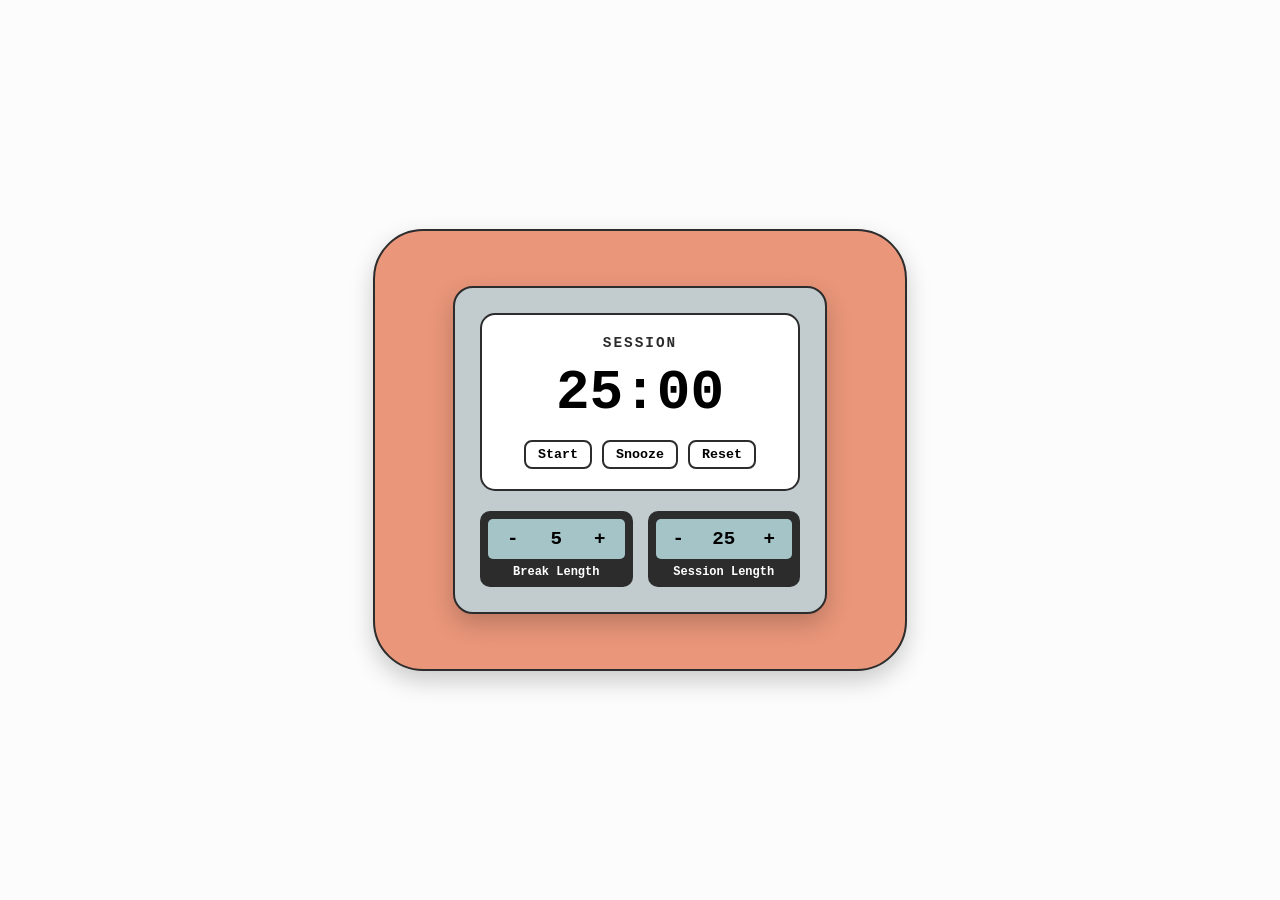
==== web/index.html @ 31357549 "added python filr for simple desktop web app" ====
<!DOCTYPE html>
<html lang="en">
<head>
    <meta charset="UTF-8">
    <meta name="viewport" content="width=device-width, initial-scale=1.0">
    <title>Pomodoro Timer</title>
    <link rel="stylesheet" href="style.css">
</head>
<body>
   <!--outer device container-->
  <div class="device-container"> 
    <!-- Main Physical Device Shell -->
    <div class="device-card">
        
        <!-- White  Screen -->
        <div class="lcd-screen">
            <span class="session-label">SESSION</span>
            <div id="timer-display">25:00</div>
            
            <div class="main-buttons">
                <button id="start-btn">Start</button>
                <button id="snooze-btn">Snooze</button>
                <button id="reset-btn">Reset</button>
            </div>
        </div>

        <!-- Lower Controls Section -->
        <div class="controls-row">
            
            <!-- Break Length Control Box -->
            <div class="control-card">
                <div class="screen-box">
                    <button class="btn-adjust">-</button>
                    <span class="length-val">5</span>
                    <button class="btn-adjust">+</button>
                </div>
                <span class="control-label">Break Length</span>
            </div>

            <!-- Session Length Control Box -->
            <div class="control-card">
                <div class="screen-box">
                    <button class="btn-adjust">-</button>
                    <span class="length-val">25</span>
                    <button class="btn-adjust">+</button>
                </div>
                <span class="control-label">Session Length</span>
            </div>

        </div>

    </div>
  </div>
<script src="script.js"></script>
</body>
</html>
---- web/style.css ----
/* Base Page & Background */
body {
    margin: 0;
    padding: 0;
    height: 100vh;
    display: flex;
    justify-content: center;
    align-items: center;
    background-color: #fdfcfc; /* Target salmon-red background */
    font-family: 'Courier New', Courier, monospace; /* Monospace retro font */
}

/* outer Device Body */
.device-container {
    background-color:darksalmon;
    display: flex;
    justify-content: center;
    align-items: center;
    width: 420px;
     padding: 55px;
    border-radius: 50px;
    border: 2px solid #2c2c2c;
    box-shadow: 0 10px 25px rgba(0, 0, 0, 0.2);
    display: flex;
    flex-direction: column;
    gap: 30px;

}

/* Gray Device Body */
.device-card {
    background-color: #c2cbce;
    width: 320px;
    padding: 25px;
    border-radius: 20px;
    border: 2px solid #2c2c2c;
    box-shadow: 0 10px 25px rgba(0, 0, 0, 0.2);
    display: flex;
    flex-direction: column;
    gap: 20px;
}

/* Top White LCD Screen */
.lcd-screen {
    background-color: #ffffff;
    border: 2px solid #2c2c2c;
    border-radius: 15px;
    padding: 20px 10px;
    text-align: center;
    display: flex;
    flex-direction: column;
    align-items: center;
}

.session-label {
    font-size: 0.9rem;
    font-weight: bold;
    letter-spacing: 2px;
    color: #2c2c2c;
}

#timer-display {
    font-size: 3.5rem;
    font-weight: bold;
    color: #000000;
    margin: 10px 0 15px 0;
}

/* Start / Reset Buttons */
.main-buttons {
    display: flex;
    gap: 10px;
}

.main-buttons button {
    background-color: #ffffff;
    border: 2px solid #2c2c2c;
    border-radius: 8px;
    padding: 5px 12px;
    font-family: inherit;
    font-weight: bold;
    cursor: pointer;
}

.main-buttons button:active {
    background-color: #e0e0e0;
}

/* Lower Control Boxes */
.controls-row {
    display: flex;
    justify-content: space-between;
    gap: 15px;
}

.control-card {
    background-color: #2c2c2c;
    border-radius: 10px;
    padding: 8px;
    flex: 1;
    display: flex;
    flex-direction: column;
    align-items: center;
}

/* Light Blue Inner Screens */
.screen-box {
    background-color: #a4c4c8;
    width: 100%;
    padding: 8px 0;
    border-radius: 5px;
    display: flex;
    justify-content: space-around;
    align-items: center;
    box-sizing: border-box;
}

.btn-adjust {
    background: none;
    border: none;
    font-size: 1.2rem;
    font-weight: bold;
    cursor: pointer;
    font-family: inherit;
}
.btn-adjust:hover {
    color: #7d7676;
}
.btn-adjust:active {
    transform: scale(0.92);
}

.length-val {
    font-size: 1.2rem;
    font-weight: bold;
}

.control-label {
    color: #ffffff;
    font-size: 0.75rem;
    margin-top: 6px;
    font-weight: bold;
}
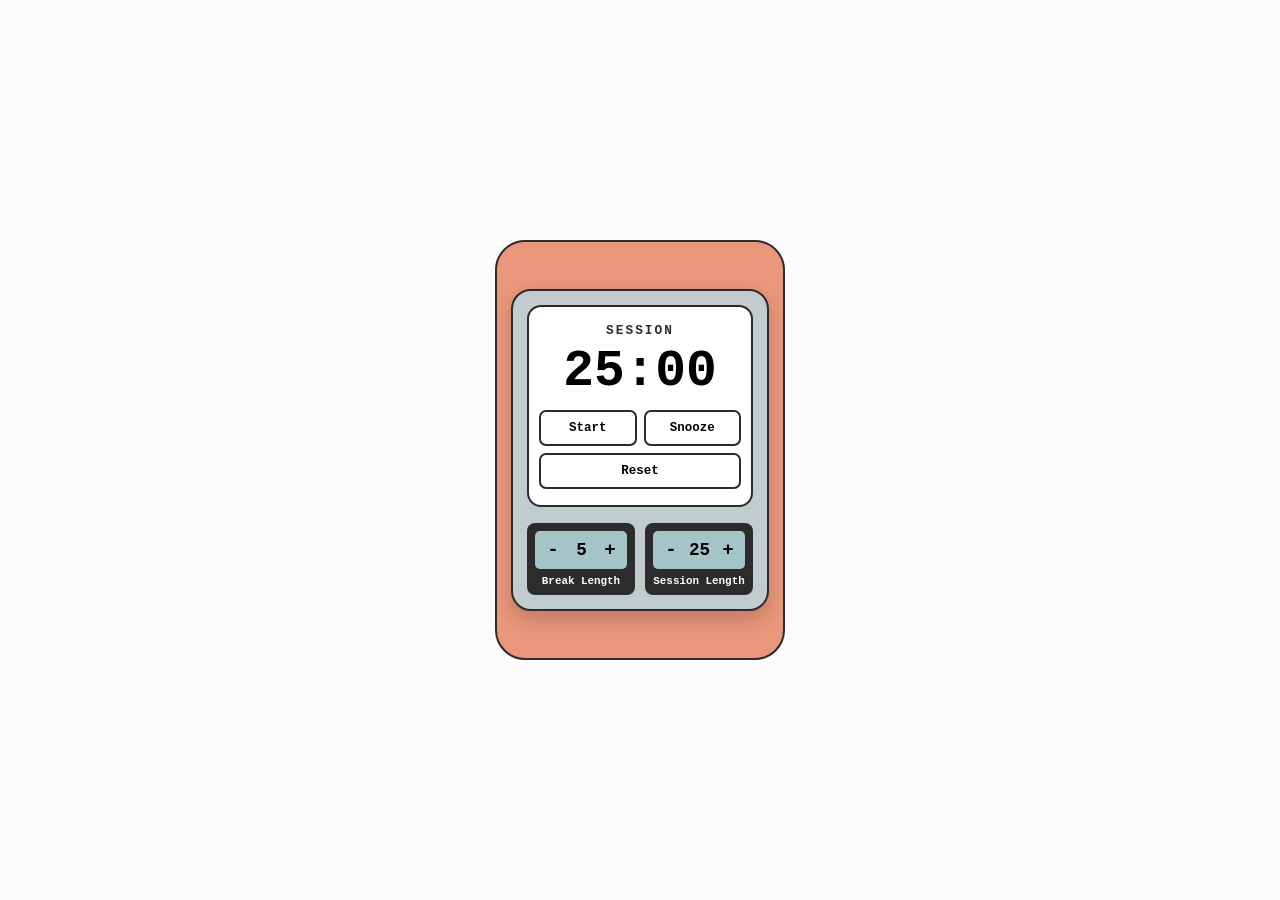
==== commit 624b5424: "added a home page for now" ====
--- a/web/index.html
+++ b/web/index.html
@@ -6,6 +6,7 @@
     <meta name="viewport" content="width=device-width, initial-scale=1.0">
     <title>Pomodoro Timer</title>
     <link rel="stylesheet" href="style.css">
+    <link rel="homepage" href="homepage.html">
 </head>
 <body>
    <!--outer device container-->
@@ -47,9 +48,7 @@
                 </div>
                 <span class="control-label">Session Length</span>
             </div>
-
-        </div>
-
+  </div>
     </div>
   </div>
 <script src="script.js"></script>
--- a/web/style.css
+++ b/web/style.css
@@ -1,144 +1,166 @@
-
-/* Base Page & Background */
-body {
+*,
+*::before,
+*::after {
+    box-sizing: border-box;
     margin: 0;
     padding: 0;
-    height: 100vh;
+}
+
+html,
+body {
+    width: 100%;
+    min-height: 100dvh;
+}
+
+body {
     display: flex;
     justify-content: center;
     align-items: center;
-    background-color: #fdfcfc; /* Target salmon-red background */
-    font-family: 'Courier New', Courier, monospace; /* Monospace retro font */
+    padding: clamp(10px, 3vw, 28px);
+    overflow-x: hidden;
+    overflow-y: auto;
+    background-color: #fdfcfc;
+    font-family: 'Courier New', Courier, monospace;}
+.device-container {display: flex;
+    justify-content: center;
+    align-items: center;
+    width: min(290px, 100%);
+    min-height: min(420px, 92dvh);
+    padding: clamp(10px, 3vw, 14px);
+    background-color: darksalmon;
+    border: 2px solid #2c2c2c;
+    border-radius: clamp(20px, 6vw, 30px);
 }
 
-/* outer Device Body */
-.device-container {
-    background-color:darksalmon;
-    display: flex;
-    justify-content: center;
-    align-items: center;
-    width: 420px;
-     padding: 55px;
-    border-radius: 50px;
-    border: 2px solid #2c2c2c;
-    box-shadow: 0 10px 25px rgba(0, 0, 0, 0.2);
+.device-card {
     display: flex;
     flex-direction: column;
-    gap: 30px;
-
+    justify-content: space-between;
+    gap: clamp(12px, 2.5vh, 16px);
+    width: 100%;
+    height: 100%;
+    padding: clamp(10px, 2.5vw, 14px);
+    background-color: #c2cbce;
+ border: 2px solid #2c2c2c;
+    border-radius: clamp(14px, 4vw, 20px);
+    box-shadow: 0 8px 18px rgba(0, 0, 0, 0.18);
 }
 
-/* Gray Device Body */
-.device-card {
-    background-color: #c2cbce;
-    width: 320px;
-    padding: 25px;
-    border-radius: 20px;
-    border: 2px solid #2c2c2c;
-    box-shadow: 0 10px 25px rgba(0, 0, 0, 0.2);
-    display: flex;
-    flex-direction: column;
-    gap: 20px;
-}
-
-/* Top White LCD Screen */
 .lcd-screen {
-    background-color: #ffffff;
-    border: 2px solid #2c2c2c;
-    border-radius: 15px;
-    padding: 20px 10px;
-    text-align: center;
     display: flex;
     flex-direction: column;
     align-items: center;
-}
+    padding: clamp(12px, 2.5vh, 16px) 10px;
+    background-color: #ffffff;
+    border: 2px solid #2c2c2c;
+    border-radius: 14px;
+    text-align: center;}
 
 .session-label {
-    font-size: 0.9rem;
+    color: #2c2c2c;
+    font-size: clamp(0.7rem, 2.2vw, 0.8rem);
     font-weight: bold;
-    letter-spacing: 2px;
-    color: #2c2c2c;
-}
+    letter-spacing: 2px;}
 
 #timer-display {
-    font-size: 3.5rem;
+    margin: 8px 0 12px;
+    color: #000000;
+    font-size: clamp(2.25rem, 11vw, 3.2rem);
     font-weight: bold;
-    color: #000000;
-    margin: 10px 0 15px 0;
-}
+    font-variant-numeric: tabular-nums;
+    line-height: 1;}
 
-/* Start / Reset Buttons */
 .main-buttons {
     display: flex;
-    gap: 10px;
+    flex-wrap: wrap;
+    width: 100%;
+    gap: 7px;
 }
 
 .main-buttons button {
+    flex: 1 1 65px;
+    min-width: 0;
+    min-height: 36px;
+    padding: 5px 4px;
     background-color: #ffffff;
     border: 2px solid #2c2c2c;
-    border-radius: 8px;
-    padding: 5px 12px;
+    border-radius: 7px;
     font-family: inherit;
+    font-size: clamp(0.7rem, 2.2vw, 0.78rem);
     font-weight: bold;
     cursor: pointer;
 }
 
-.main-buttons button:active {
-    background-color: #e0e0e0;
+.main-buttons button:hover {
+    background-color: #e8f0ef;
 }
 
-/* Lower Control Boxes */
+.main-buttons button:active {
+    background-color: #d7e4e2;
+    transform: translateY(1px);
+}
+
+.main-buttons button:focus-visible,
+.btn-adjust:focus-visible {
+    outline: 2px solid #a33f36;
+    outline-offset: 2px;
+}
+
 .controls-row {
     display: flex;
-    justify-content: space-between;
-    gap: 15px;
-}
-
+    flex-wrap: wrap;
+    gap: 10px;}
 .control-card {
-    background-color: #2c2c2c;
-    border-radius: 10px;
-    padding: 8px;
-    flex: 1;
-    display: flex;
+display: flex;
+    flex: 1 1 100px;
+    min-width: 0;
     flex-direction: column;
     align-items: center;
-}
+    padding: 8px;
+    background-color: #2c2c2c;
+    border-radius: 8px;}
 
-/* Light Blue Inner Screens */
 .screen-box {
-    background-color: #a4c4c8;
+    display: flex;
+    align-items: center;
+    justify-content: space-between;
+    gap: 4px;
     width: 100%;
-    padding: 8px 0;
-    border-radius: 5px;
-    display: flex;
-    justify-content: space-around;
-    align-items: center;
-    box-sizing: border-box;
+    min-height: 38px;
+    padding: 0 4px;
+background-color: #a4c4c8;    border-radius: 5px;
 }
 
 .btn-adjust {
+    min-width: 28px;
+    min-height: 32px;
+    padding: 0;
     background: none;
     border: none;
+    font-family: inherit;
     font-size: 1.2rem;
     font-weight: bold;
-    cursor: pointer;
-    font-family: inherit;
+    cursor: pointer;}
+
+.btn-adjust:hover {
+    color: #7d3f39;
 }
-.btn-adjust:hover {
-    color: #7d7676;
-}
+
 .btn-adjust:active {
     transform: scale(0.92);
 }
 
 .length-val {
-    font-size: 1.2rem;
+    min-width: 2ch;
+    font-size: clamp(0.95rem, 3vw, 1.1rem);
     font-weight: bold;
+    text-align: center;
 }
 
 .control-label {
+    margin-top: 6px;
     color: #ffffff;
-    font-size: 0.75rem;
-    margin-top: 6px;
+    font-size: 0.68rem;
     font-weight: bold;
+    text-align: center;
 }
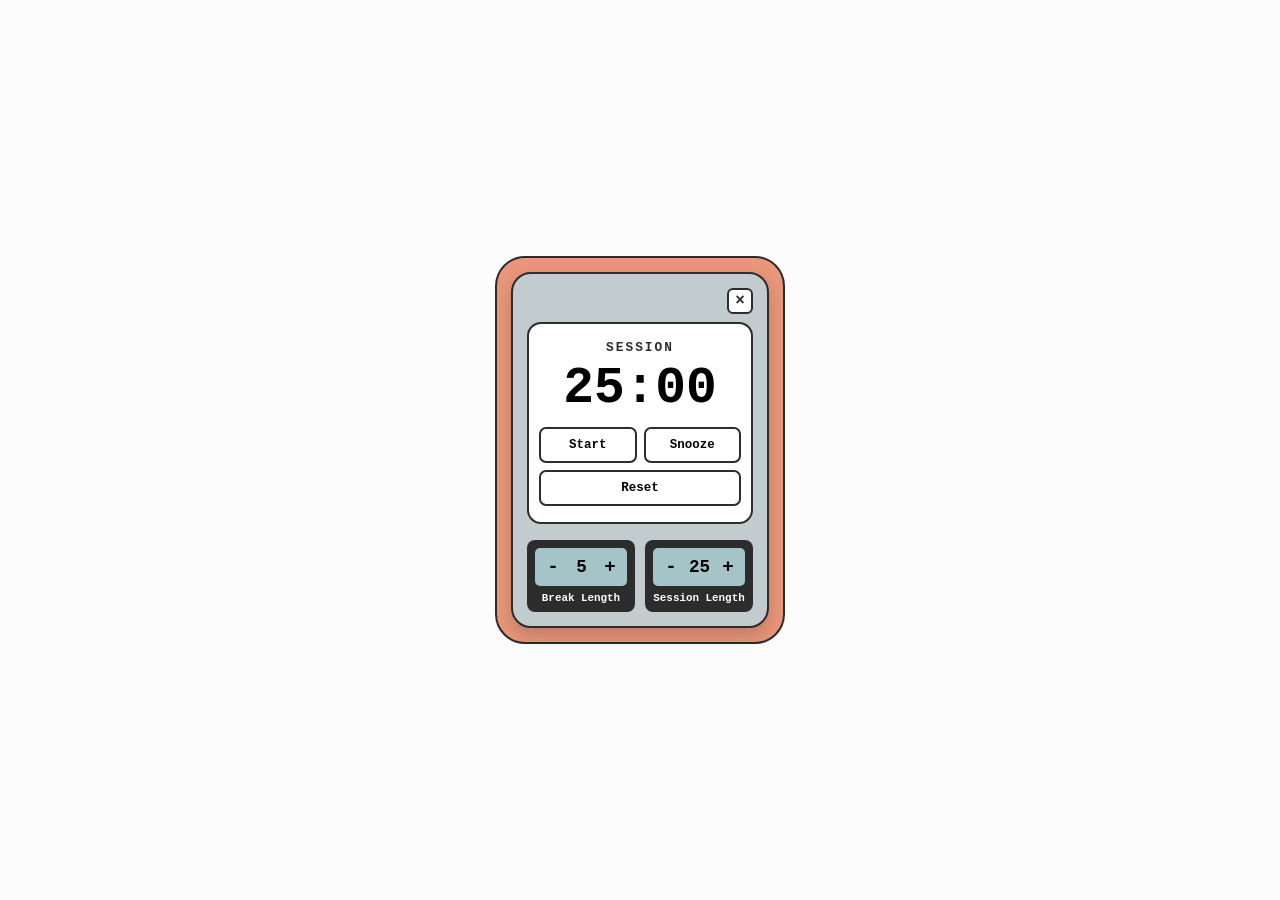
==== commit a3a8aeac: "added manifest and jsw files" ====
--- a/web/index.html
+++ b/web/index.html
@@ -6,14 +6,22 @@
     <meta name="viewport" content="width=device-width, initial-scale=1.0">
     <title>Pomodoro Timer</title>
     <link rel="stylesheet" href="style.css">
-    <link rel="homepage" href="homepage.html">
+    <!-- ADD inside <head> -->
+<link rel="icon" type="image/png" sizes="192x192" href="icon-192.png">
+<link rel="apple-touch-icon" href="icon-192.png">
+<link rel="manifest" href="manifest.json">
+<meta name="theme-color" content="#c2cbce">
+
 </head>
 <body>
    <!--outer device container-->
   <div class="device-container"> 
     <!-- Main Physical Device Shell -->
     <div class="device-card">
-        
+      <!-- ADD right inside <div class="device-card">, above <div class="lcd-screen"> -->
+<div class="top-bar">
+    <button type="button" id="close-app-btn" class="close-btn" aria-label="Close app">&times;</button>
+</div>  
         <!-- White  Screen -->
         <div class="lcd-screen">
             <span class="session-label">SESSION</span>
--- a/web/style.css
+++ b/web/style.css
@@ -21,11 +21,12 @@
     overflow-y: auto;
     background-color: #fdfcfc;
     font-family: 'Courier New', Courier, monospace;}
-.device-container {display: flex;
+.device-container {
+    display: flex;
     justify-content: center;
     align-items: center;
     width: min(290px, 100%);
-    min-height: min(420px, 92dvh);
+  
     padding: clamp(10px, 3vw, 14px);
     background-color: darksalmon;
     border: 2px solid #2c2c2c;
@@ -163,4 +164,36 @@
     font-size: 0.68rem;
     font-weight: bold;
     text-align: center;
+}
+.top-bar {
+    display: flex;
+    justify-content: flex-end;
+    width: 100%;
+    margin-bottom: -8px;
+}
+
+.close-btn {
+    width: 26px;
+    height: 26px;
+    display: flex;
+    align-items: center;
+    justify-content: center;
+    background-color: #ffffff;
+    border: 2px solid #2c2c2c;
+    border-radius: 6px;
+    color: #2c2c2c;
+    font-family: inherit;
+    font-size: 1rem;
+    font-weight: bold;
+    line-height: 1;
+    cursor: pointer;
+}
+
+.close-btn:hover {
+    background-color: #d96b62;
+    color: #ffffff;
+}
+
+.close-btn:active {
+    transform: translateY(1px);
 }
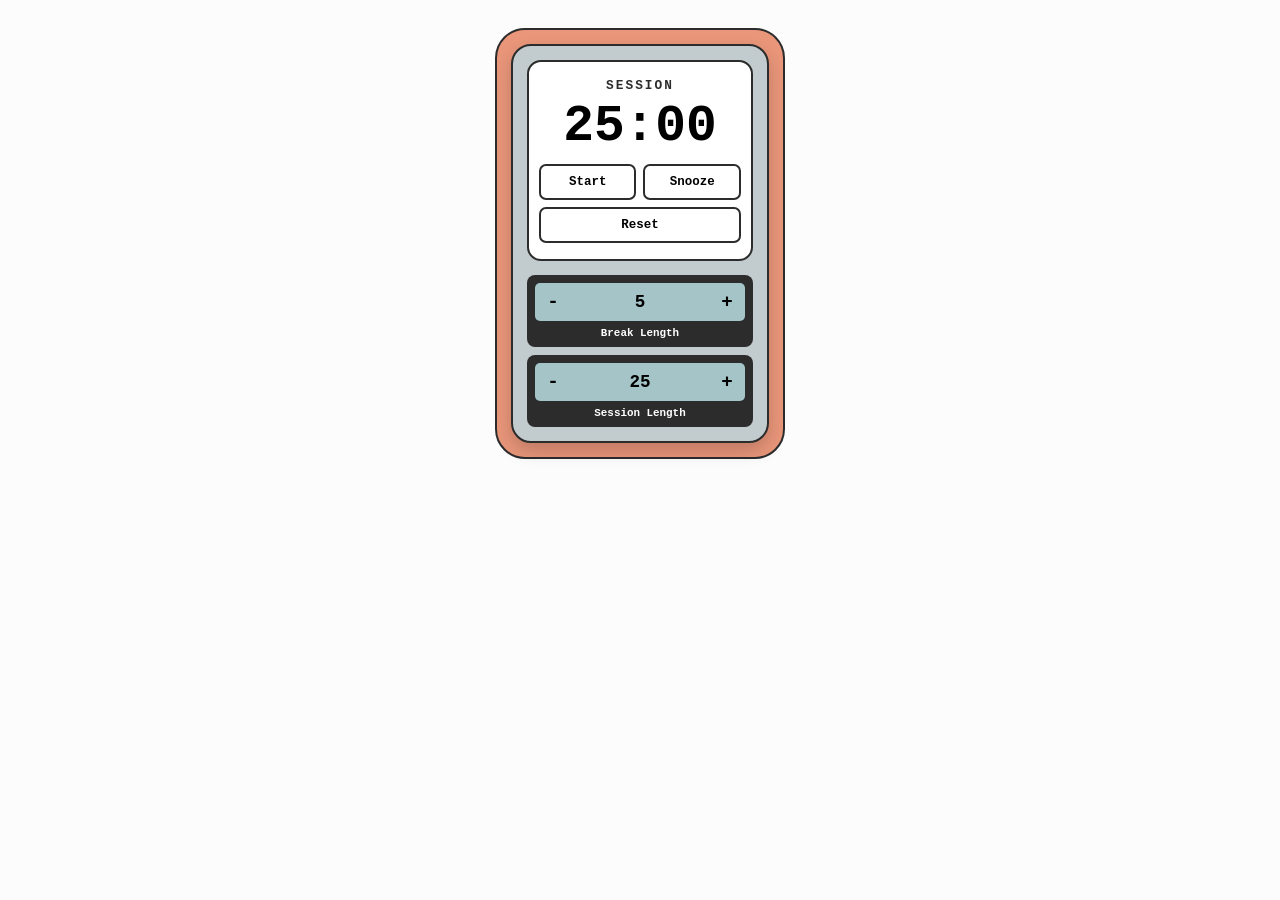
==== commit 81816d7c: "thought to make the app simple" ====
--- a/web/index.html
+++ b/web/index.html
@@ -18,10 +18,7 @@
   <div class="device-container"> 
     <!-- Main Physical Device Shell -->
     <div class="device-card">
-      <!-- ADD right inside <div class="device-card">, above <div class="lcd-screen"> -->
-<div class="top-bar">
-    <button type="button" id="close-app-btn" class="close-btn" aria-label="Close app">&times;</button>
-</div>  
+        
         <!-- White  Screen -->
         <div class="lcd-screen">
             <span class="session-label">SESSION</span>
--- a/web/style.css
+++ b/web/style.css
@@ -8,8 +8,14 @@
 
 html,
 body {
-    width: 100%;
-    min-height: 100dvh;
+   margin: 0;
+    padding: 0;
+   /* min-height: 100dvh; */
+    display: flex;
+    justify-content: center; 
+   /* align-items: center;*/
+    height: auto;
+    min-height: 0;
 }
 
 body {
@@ -17,17 +23,19 @@
     justify-content: center;
     align-items: center;
     padding: clamp(10px, 3vw, 28px);
-    overflow-x: hidden;
-    overflow-y: auto;
+    /*overflow-x: hidden;
+    overflow-y: auto;  */
     background-color: #fdfcfc;
     font-family: 'Courier New', Courier, monospace;}
 .device-container {
     display: flex;
     justify-content: center;
     align-items: center;
+    flex: 0 1 auto;
+    min-width: 0;
     width: min(290px, 100%);
   
-    padding: clamp(10px, 3vw, 14px);
+    padding: clamp(10px, 2.5vw, 14px);
     background-color: darksalmon;
     border: 2px solid #2c2c2c;
     border-radius: clamp(20px, 6vw, 30px);
@@ -36,11 +44,10 @@
 .device-card {
     display: flex;
     flex-direction: column;
-    justify-content: space-between;
-    gap: clamp(12px, 2.5vh, 16px);
+    gap: clamp(10px, 2vh, 14px);
     width: 100%;
-    height: 100%;
-    padding: clamp(10px, 2.5vw, 14px);
+    min-width: 0;
+    padding: clamp(10px, 2vw, 14px);
     background-color: #c2cbce;
  border: 2px solid #2c2c2c;
     border-radius: clamp(14px, 4vw, 20px);
@@ -110,10 +117,13 @@
 .controls-row {
     display: flex;
     flex-wrap: wrap;
-    gap: 10px;}
+    gap: 8px;
+    width: 100%;
+    min-width: 0;
+}
 .control-card {
 display: flex;
-    flex: 1 1 100px;
+    flex: 1 1 110px;
     min-width: 0;
     flex-direction: column;
     align-items: center;
@@ -172,22 +182,7 @@
     margin-bottom: -8px;
 }
 
-.close-btn {
-    width: 26px;
-    height: 26px;
-    display: flex;
-    align-items: center;
-    justify-content: center;
-    background-color: #ffffff;
-    border: 2px solid #2c2c2c;
-    border-radius: 6px;
-    color: #2c2c2c;
-    font-family: inherit;
-    font-size: 1rem;
-    font-weight: bold;
-    line-height: 1;
-    cursor: pointer;
-}
+
 
 .close-btn:hover {
     background-color: #d96b62;
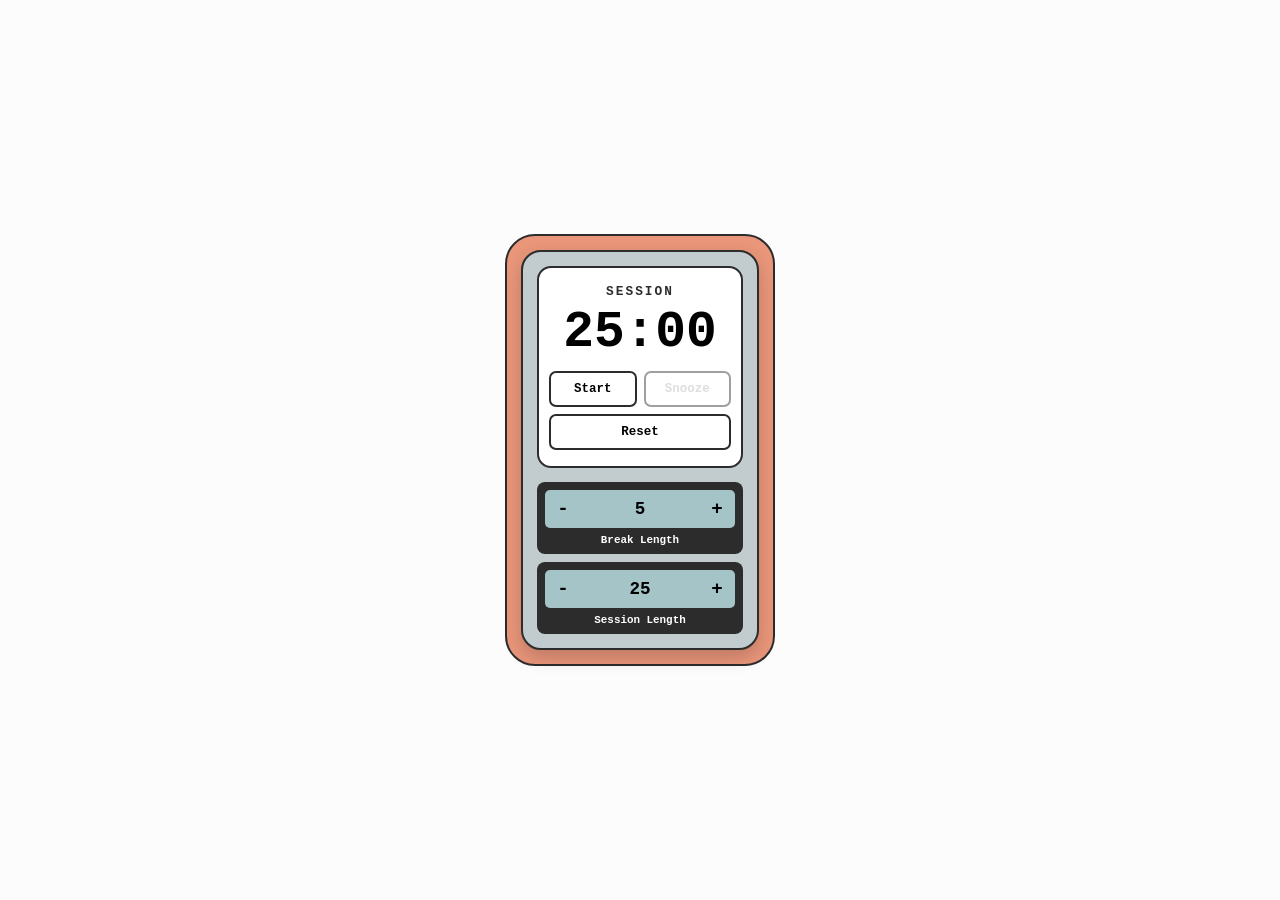
==== commit 50829619: "finale changes in all the files" ====
--- a/web/index.html
+++ b/web/index.html
@@ -1,61 +1,69 @@
-
 <!DOCTYPE html>
 <html lang="en">
 <head>
     <meta charset="UTF-8">
     <meta name="viewport" content="width=device-width, initial-scale=1.0">
+    <meta name="description" content="A simple Pomodoro timer with adjustable session and break lengths.">
+    <meta name="theme-color" content="#c2cbce">
     <title>Pomodoro Timer</title>
+
     <link rel="stylesheet" href="style.css">
-    <!-- ADD inside <head> -->
-<link rel="icon" type="image/png" sizes="192x192" href="icon-192.png">
-<link rel="apple-touch-icon" href="icon-192.png">
-<link rel="manifest" href="manifest.json">
-<meta name="theme-color" content="#c2cbce">
-
+    <link rel="icon" type="image/png" sizes="192x192" href="icon-192.png">
+    <link rel="apple-touch-icon" href="icon-192.png">
+    <link rel="manifest" href="manifest.json">
 </head>
 <body>
-   <!--outer device container-->
-  <div class="device-container"> 
-    <!-- Main Physical Device Shell -->
-    <div class="device-card">
-        
-        <!-- White  Screen -->
-        <div class="lcd-screen">
-            <span class="session-label">SESSION</span>
-            <div id="timer-display">25:00</div>
-            
-            <div class="main-buttons">
-                <button id="start-btn">Start</button>
-                <button id="snooze-btn">Snooze</button>
-                <button id="reset-btn">Reset</button>
+    <!-- Outer device container -->
+    <div class="device-container">
+        <!-- Main physical device shell -->
+        <div class="device-card">
+
+            <!-- White screen -->
+            <div class="lcd-screen">
+                <span class="session-label" id="phase-label">SESSION</span>
+                <div id="timer-display" role="timer" aria-live="off">25:00</div>
+
+                <div class="main-buttons">
+                    <button id="start-btn" type="button">Start</button>
+                    <button id="snooze-btn" type="button" disabled
+                            title="Available while the alarm is ringing">Snooze</button>
+                    <button id="reset-btn" type="button">Reset</button>
+                </div>
+            </div>
+
+            <!-- Lower controls -->
+            <div class="controls-row">
+
+                <!-- Break length -->
+                <div class="control-card">
+                    <div class="screen-box">
+                        <button class="btn-adjust" type="button" data-target="break" data-delta="-1"
+                                aria-label="Decrease break length">-</button>
+                        <span class="length-val" id="break-val">5</span>
+                        <button class="btn-adjust" type="button" data-target="break" data-delta="1"
+                                aria-label="Increase break length">+</button>
+                    </div>
+                    <span class="control-label">Break Length</span>
+                </div>
+
+                <!-- Session length -->
+                <div class="control-card">
+                    <div class="screen-box">
+                        <button class="btn-adjust" type="button" data-target="session" data-delta="-1"
+                                aria-label="Decrease session length">-</button>
+                        <span class="length-val" id="session-val">25</span>
+                        <button class="btn-adjust" type="button" data-target="session" data-delta="1"
+                                aria-label="Increase session length">+</button>
+                    </div>
+                    <span class="control-label">Session Length</span>
+                </div>
+
             </div>
         </div>
+    </div>
 
-        <!-- Lower Controls Section -->
-        <div class="controls-row">
-            
-            <!-- Break Length Control Box -->
-            <div class="control-card">
-                <div class="screen-box">
-                    <button class="btn-adjust">-</button>
-                    <span class="length-val">5</span>
-                    <button class="btn-adjust">+</button>
-                </div>
-                <span class="control-label">Break Length</span>
-            </div>
-
-            <!-- Session Length Control Box -->
-            <div class="control-card">
-                <div class="screen-box">
-                    <button class="btn-adjust">-</button>
-                    <span class="length-val">25</span>
-                    <button class="btn-adjust">+</button>
-                </div>
-                <span class="control-label">Session Length</span>
-            </div>
-  </div>
-    </div>
-  </div>
-<script src="script.js"></script>
+    <!-- Provided by Eel in the desktop app; harmlessly missing on the web. -->
+    <script src="/eel.js"></script>
+    <script src="script.js"></script>
 </body>
-</html>+</html>
--- a/web/style.css
+++ b/web/style.css
@@ -8,14 +8,8 @@
 
 html,
 body {
-   margin: 0;
-    padding: 0;
-   /* min-height: 100dvh; */
-    display: flex;
-    justify-content: center; 
-   /* align-items: center;*/
-    height: auto;
-    min-height: 0;
+    width: 100%;
+    height: 100%;
 }
 
 body {
@@ -23,18 +17,20 @@
     justify-content: center;
     align-items: center;
     padding: clamp(10px, 3vw, 28px);
-    /*overflow-x: hidden;
-    overflow-y: auto;  */
+    overflow-x: hidden;
+    overflow-y: auto;
     background-color: #fdfcfc;
-    font-family: 'Courier New', Courier, monospace;}
+    font-family: 'Courier New', Courier, monospace;
+}
+
 .device-container {
     display: flex;
     justify-content: center;
     align-items: center;
     flex: 0 1 auto;
     min-width: 0;
-    width: min(290px, 100%);
-  
+    width: min(270px, 100%);
+
     padding: clamp(10px, 2.5vw, 14px);
     background-color: darksalmon;
     border: 2px solid #2c2c2c;
@@ -123,7 +119,7 @@
 }
 .control-card {
 display: flex;
-    flex: 1 1 110px;
+    flex: 1 1 100%; /* one control per row (portrait device) */
     min-width: 0;
     flex-direction: column;
     align-items: center;
@@ -175,20 +171,14 @@
     font-weight: bold;
     text-align: center;
 }
-.top-bar {
-    display: flex;
-    justify-content: flex-end;
-    width: 100%;
-    margin-bottom: -8px;
+
+.main-buttons button:disabled {
+    opacity: 0.45;
+    cursor: not-allowed;
 }
 
-
-
-.close-btn:hover {
-    background-color: #d96b62;
-    color: #ffffff;
+.main-buttons button:disabled:hover,
+.main-buttons button:disabled:active {
+    background-color: #ffffff;
+    transform: none;
 }
-
-.close-btn:active {
-    transform: translateY(1px);
-}
